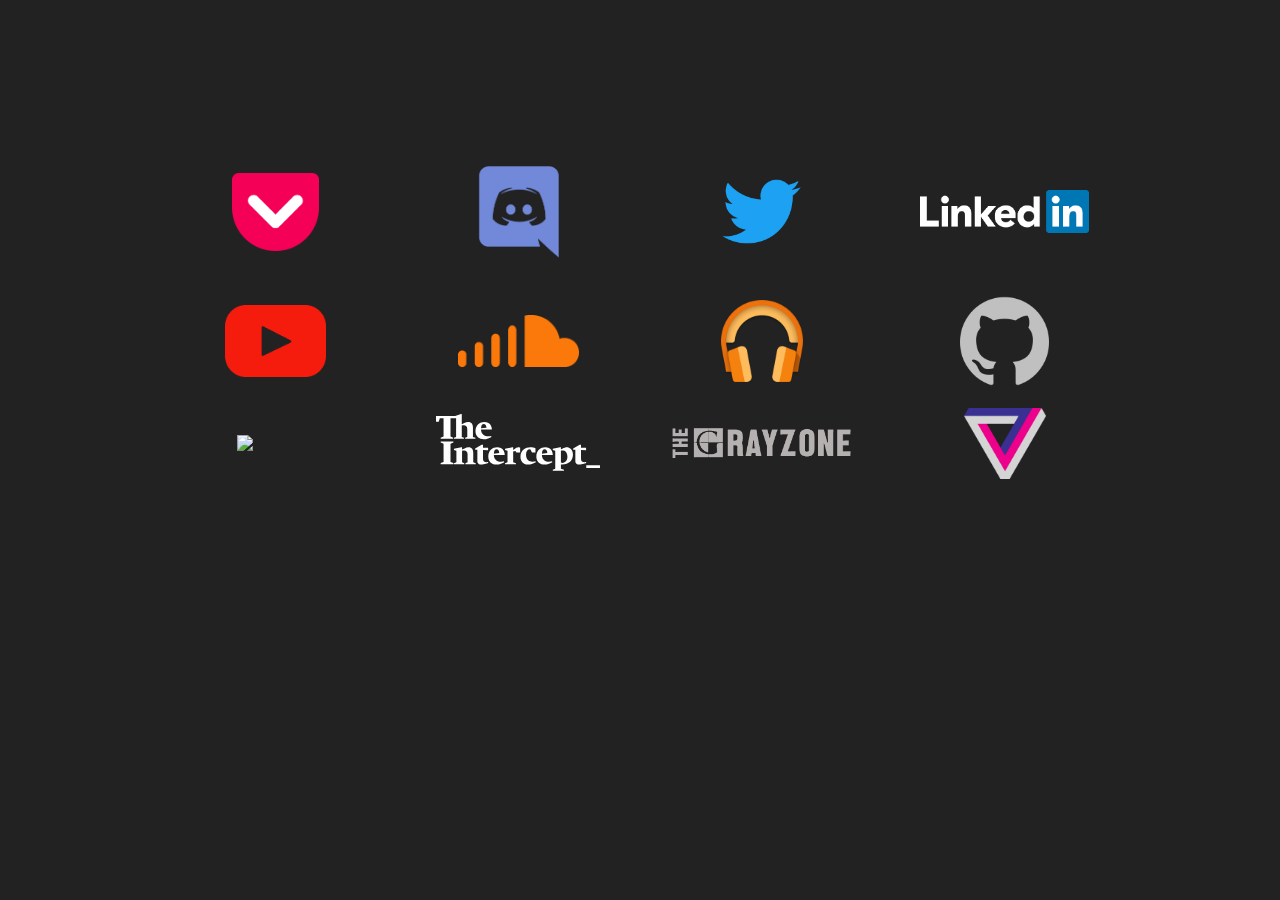
==== index.html @ 9c95bd49 "add ycombinator, move pocket" ====
<!DOCTYPE html>
<html lang="en">

<head>
  <meta charset="UTF-8">
  <title>Start Page</title>
  <meta name="viewport" content="width=device-width, initial=scale=1"/>
  <link href="https://fonts.googleapis.com/css?famile=Open+Sans:400" rel="stylesheet" type="text/css">
  <meta name="robots" content="noindex"/>
  <link rel="stylesheet" type="text/css" href="style.css">
  <title>New Tab</title>
</head>

<body>
  <!-- <div id="grid">
  </div> -->
  <form>
    <input type="text" placeholder="/ search" style="display: none;">
  </form>
  <table>
    <tr>
      <td>
        <a href="https://getpocket.com"> <img src="assets/icons/pocket.png" style="width: 36%;"/> </a>
      </td>
      <td>
        <a href="https://discordapp.com/channels/@me"> <img src="assets/icons/discord.png" style="width: 46%"> </a>
      </td>
      <td>
        <a href="https://twitter.com/home"> <img src="assets/icons/twitter.png" style="width: 52%;"/> </a>
      </td>
      <td>
        <a href="https://linkedin.com"> <img src="assets/icons/linkedin.png" style="width: 70%;"/>  </a>
      </td>
    </tr>
    <tr>
      <td>
        <a href="https://youtube.com/feed/subscriptions"> <img src="assets/icons/youtube.png" style="width: 42%;"/> </a>
      </td>
      <td>
        <a href="https://soundcloud.com/stream"> <img src="assets/icons/soundcloud.png" style="width: 50%;"/> </a>
      </td>
      <td>
        <a href="https://play.google.com/music"> <img src="assets/icons/google-play-music.png" style="width: 34%;"/> </a>
      </td>
      <td>
        <a href="https://github.com"> <img src="assets/icons/github.png" style="width: 37%;"/> </a>
      </td>
    </tr>
    <tr>
      <td>
        <a href="https://news.ycombinator.com/news"> <img src="assets/icons/ycombinator.svg" style="width: 32%;"/> </a>
      </td>
      <td>
        <a href="http://theintercept.com"> <img src="assets/icons/theintercept.svg" style="width: 68%;"/> </a>
      </td>
      <td>
        <a href="http://thegrayzone.com"> <img src="assets/icons/thegrayzone.png" style="width: 74%;"/> </a>
      </td>
      <td>
        <a href="http://theverge.com"> <img src="assets/icons/theverge.png" style="width: 34%;"/> </a>
      </td>
    </tr>
    <tr>
  </table>
</body>

<script type="text/javascript" src="script/script.js"></script>

</html>
---- style.css ----
body {
  background-color: #222222;
  position:         absolute;
  height:           100%;
  width:            100%;
  margin:           0;
}

input,
input[type="text"] {
  position: absolute;
  margin: 5% 15% 0 15%;
  padding: 5px;
  width: 70%;
  font-family: 'Open Sans';
  color: #c7ceda;
  font-size: 14px;
  border-color: transparent;
  height: 2.5em;
  background-color: #333333;
}

table {
  position:         absolute;
  margin:           10% 12% 10% 12%;
  width:            auto;
  border-collapse:  separate;
  border-spacing:   0 20px;
}

/* #grid {
  width: 82%;
} */

td {
  width:            25%;
}

tr {
  height:           30%;
  padding: 5px;
}

img {
  display:          block;
  margin:           auto;
}

img:hover {
  background-color: grey;
  transition:       all 200ms ease-in;
  transform:        scale(1.25);
}
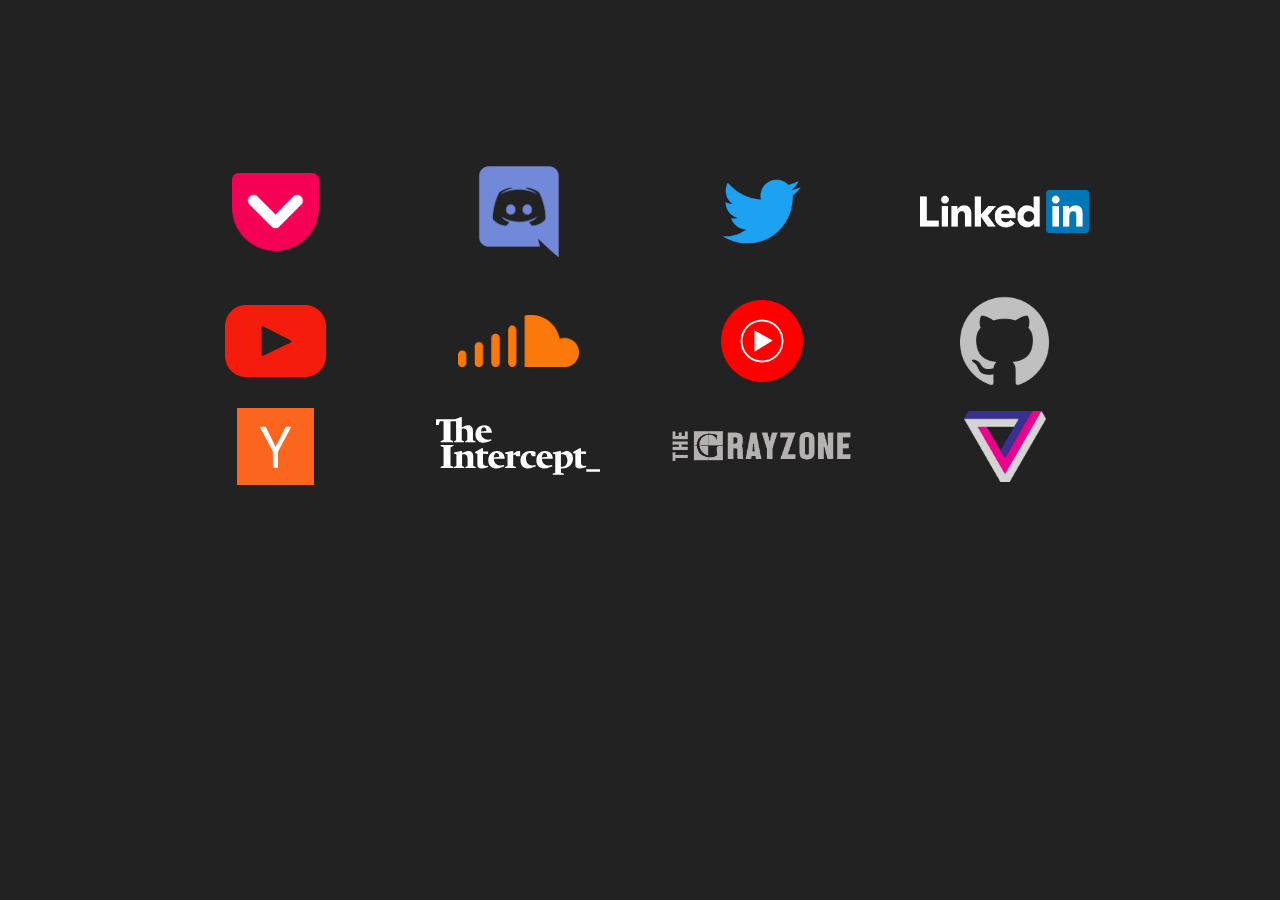
==== commit d3145932: "replace google play music w/youtube music" ====
--- a/index.html
+++ b/index.html
@@ -5,7 +5,7 @@
   <meta charset="UTF-8">
   <title>Start Page</title>
   <meta name="viewport" content="width=device-width, initial=scale=1"/>
-  <link href="https://fonts.googleapis.com/css?famile=Open+Sans:400" rel="stylesheet" type="text/css">
+  <!--<link href="https://fonts.googleapis.com/css?famile=Open+Sans:400" rel="stylesheet" type="text/css">-->
   <meta name="robots" content="noindex"/>
   <link rel="stylesheet" type="text/css" href="style.css">
   <title>New Tab</title>
@@ -13,10 +13,10 @@
 
 <body>
   <!-- <div id="grid">
-  </div> -->
+  </div>
   <form>
     <input type="text" placeholder="/ search" style="display: none;">
-  </form>
+  </form> -->
   <table>
     <tr>
       <td>
@@ -40,7 +40,7 @@
         <a href="https://soundcloud.com/stream"> <img src="assets/icons/soundcloud.png" style="width: 50%;"/> </a>
       </td>
       <td>
-        <a href="https://play.google.com/music"> <img src="assets/icons/google-play-music.png" style="width: 34%;"/> </a>
+        <a href="https://music.youtube.com"> <img src="assets/icons/youtube_music.png" style="width: 34%;"/> </a>
       </td>
       <td>
         <a href="https://github.com"> <img src="assets/icons/github.png" style="width: 37%;"/> </a>
@@ -64,6 +64,6 @@
   </table>
 </body>
 
-<script type="text/javascript" src="script/script.js"></script>
+<!--<script type="text/javascript" src="script/script.js"></script>-->
 
 </html>
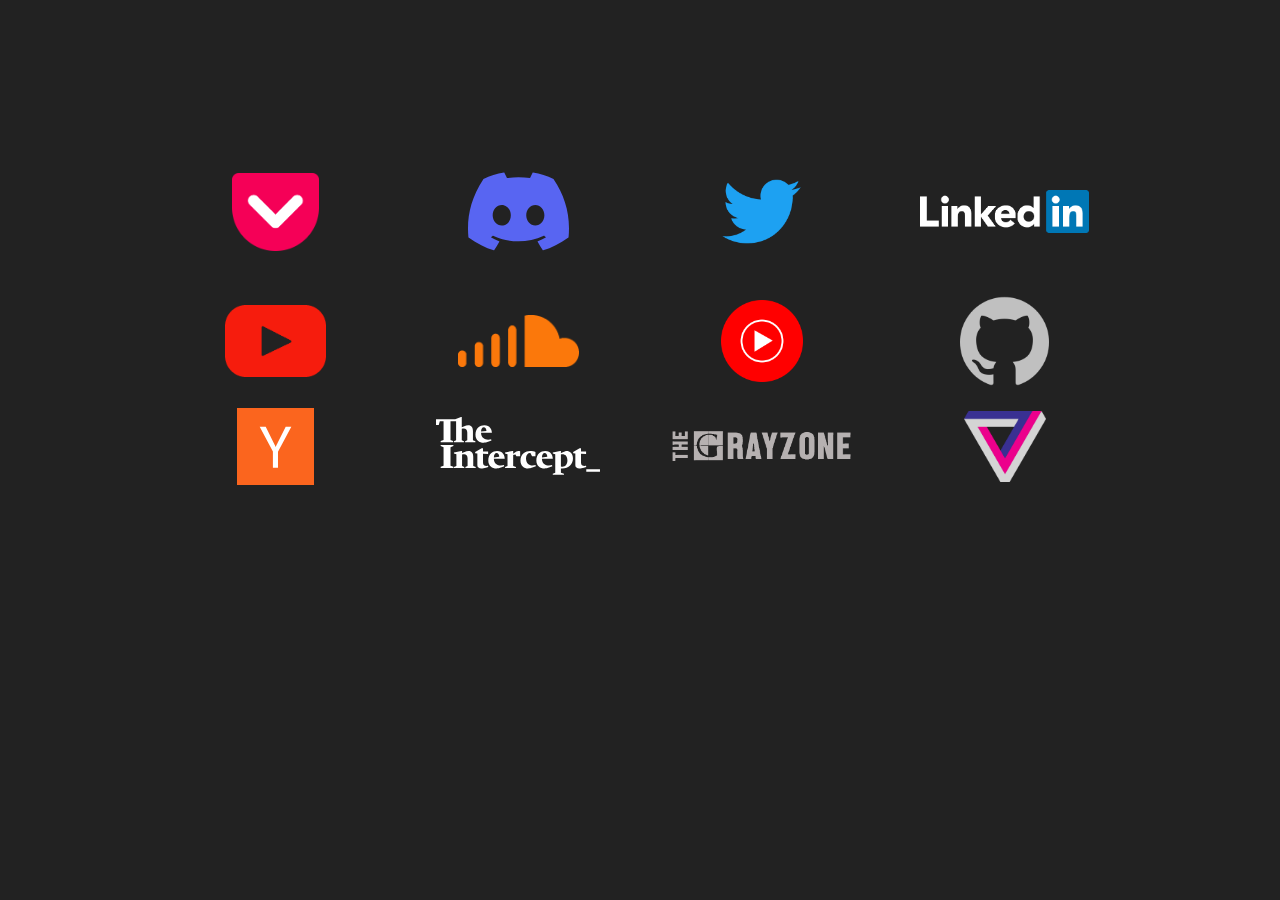
==== commit 67a89244: "updated discord logo" ====
--- a/index.html
+++ b/index.html
@@ -23,7 +23,7 @@
         <a href="https://getpocket.com"> <img src="assets/icons/pocket.png" style="width: 36%;"/> </a>
       </td>
       <td>
-        <a href="https://discordapp.com/channels/@me"> <img src="assets/icons/discord.png" style="width: 46%"> </a>
+        <a href="https://discordapp.com/channels/@me"> <img src="assets/icons/Discord-Logo-Color.svg" style="width: 42%"> </a>
       </td>
       <td>
         <a href="https://twitter.com/home"> <img src="assets/icons/twitter.png" style="width: 52%;"/> </a>
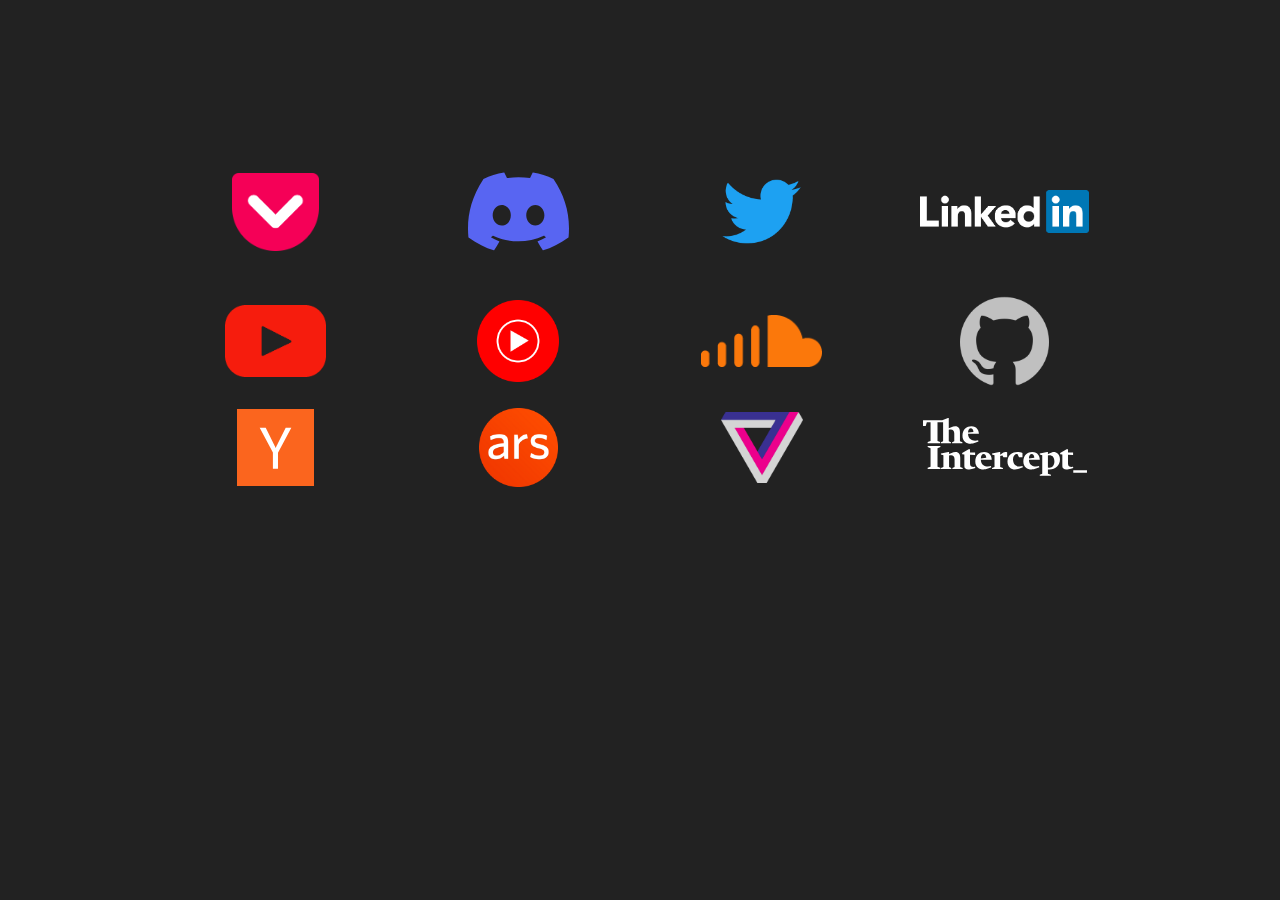
==== commit 7a04597d: "add arstechnica, remove grayzone, reorder" ====
--- a/index.html
+++ b/index.html
@@ -37,10 +37,10 @@
         <a href="https://youtube.com/feed/subscriptions"> <img src="assets/icons/youtube.png" style="width: 42%;"/> </a>
       </td>
       <td>
-        <a href="https://soundcloud.com/stream"> <img src="assets/icons/soundcloud.png" style="width: 50%;"/> </a>
+        <a href="https://music.youtube.com"> <img src="assets/icons/youtube_music.png" style="width: 34%;"/> </a>
       </td>
       <td>
-        <a href="https://music.youtube.com"> <img src="assets/icons/youtube_music.png" style="width: 34%;"/> </a>
+        <a href="https://soundcloud.com/stream"> <img src="assets/icons/soundcloud.png" style="width: 50%;"/> </a>
       </td>
       <td>
         <a href="https://github.com"> <img src="assets/icons/github.png" style="width: 37%;"/> </a>
@@ -51,19 +51,17 @@
         <a href="https://news.ycombinator.com/news"> <img src="assets/icons/ycombinator.svg" style="width: 32%;"/> </a>
       </td>
       <td>
-        <a href="http://theintercept.com"> <img src="assets/icons/theintercept.svg" style="width: 68%;"/> </a>
-      </td>
-      <td>
-        <a href="http://thegrayzone.com"> <img src="assets/icons/thegrayzone.png" style="width: 74%;"/> </a>
+        <a href="https://arstechnica.com"> <img src="assets/icons/ars.png" style="width: 33%;"/> </a>
       </td>
       <td>
         <a href="http://theverge.com"> <img src="assets/icons/theverge.png" style="width: 34%;"/> </a>
+      </td>
+      <td>
+        <a href="http://theintercept.com"> <img src="assets/icons/theintercept.svg" style="width: 68%;"/> </a>
       </td>
     </tr>
     <tr>
   </table>
 </body>
-
 <!--<script type="text/javascript" src="script/script.js"></script>-->
-
 </html>
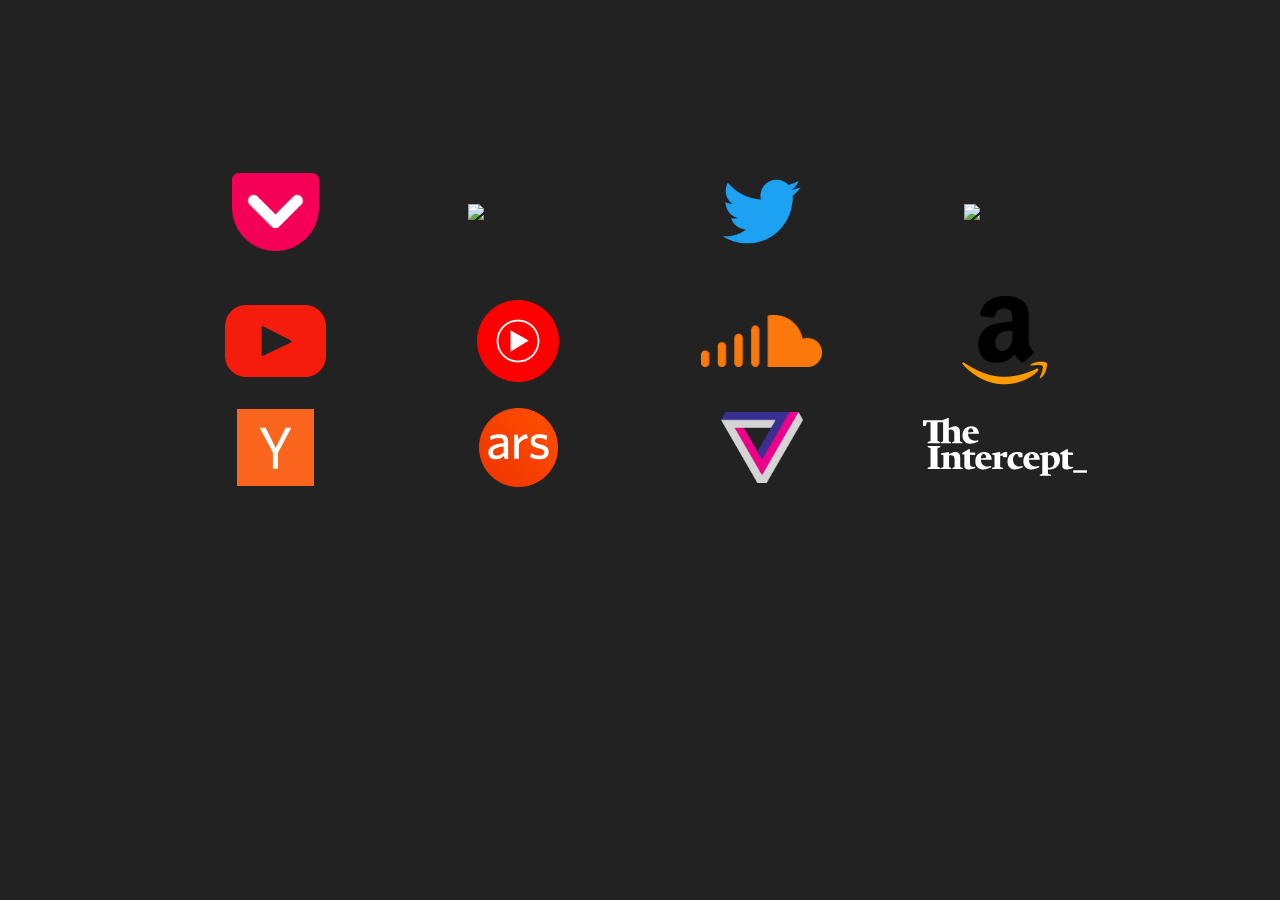
==== commit 6ba15aab: "updated linkedin logo; remove github for amazon" ====
--- a/index.html
+++ b/index.html
@@ -23,13 +23,13 @@
         <a href="https://getpocket.com"> <img src="assets/icons/pocket.png" style="width: 36%;"/> </a>
       </td>
       <td>
-        <a href="https://discordapp.com/channels/@me"> <img src="assets/icons/Discord-Logo-Color.svg" style="width: 42%"> </a>
+        <a href="https://discordapp.com/channels/@me"> <img src="assets/icons/discord.svg" style="width: 42%"> </a>
       </td>
       <td>
         <a href="https://twitter.com/home"> <img src="assets/icons/twitter.png" style="width: 52%;"/> </a>
       </td>
       <td>
-        <a href="https://linkedin.com"> <img src="assets/icons/linkedin.png" style="width: 70%;"/>  </a>
+        <a href="https://linkedin.com"> <img src="assets/icons/linkedin-square.png" style="width: 34%;"/>  </a>
       </td>
     </tr>
     <tr>
@@ -43,7 +43,7 @@
         <a href="https://soundcloud.com/stream"> <img src="assets/icons/soundcloud.png" style="width: 50%;"/> </a>
       </td>
       <td>
-        <a href="https://github.com"> <img src="assets/icons/github.png" style="width: 37%;"/> </a>
+        <a href="https://amazon.com"> <img src="assets/icons/amazon.png" style="width: 37%;background=000"/> </a>
       </td>
     </tr>
     <tr>
--- a/style.css
+++ b/style.css
@@ -51,3 +51,4 @@
   transition:       all 200ms ease-in;
   transform:        scale(1.25);
 }
+
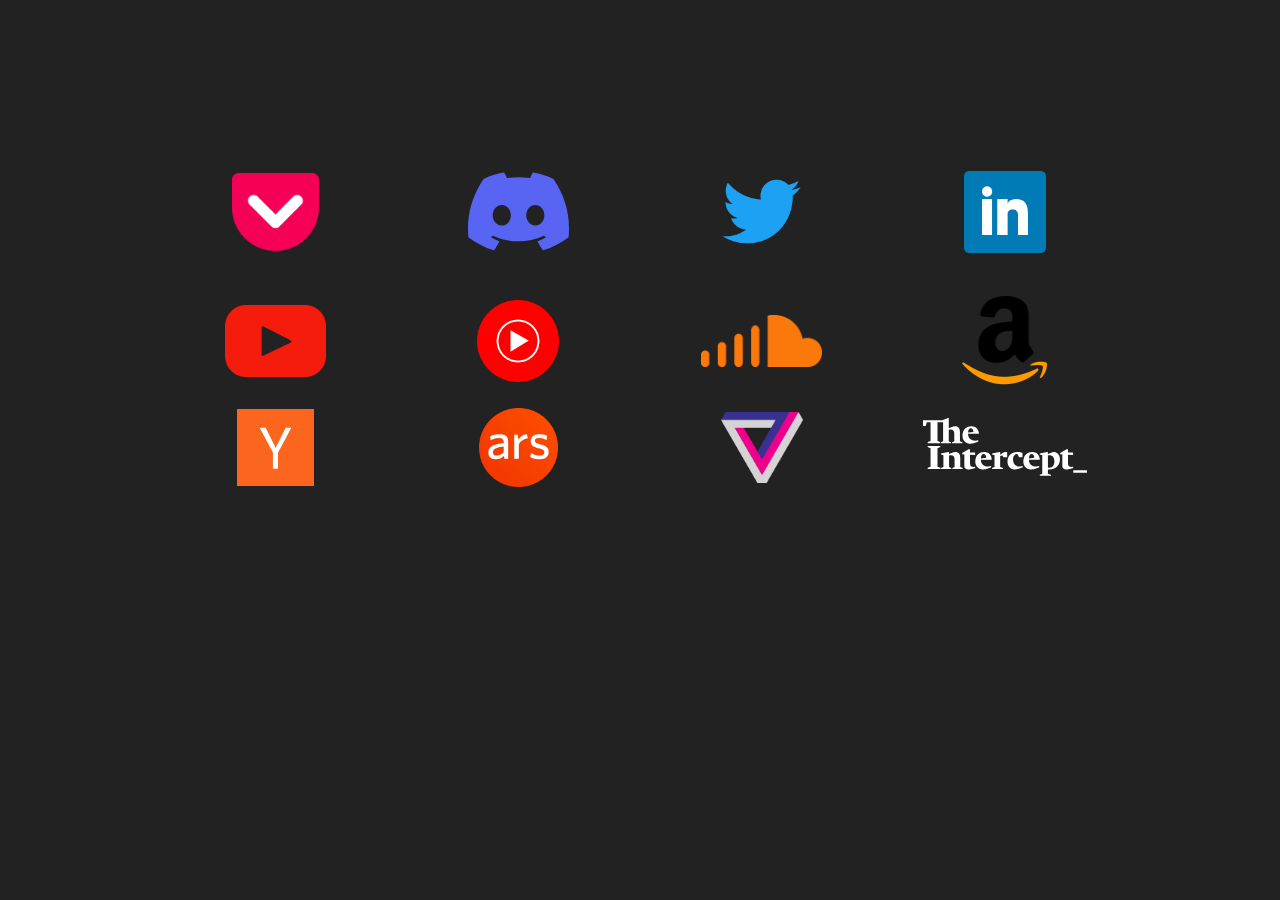
==== commit c1e5784c: "remove unnecessary script" ====
--- a/index.html
+++ b/index.html
@@ -12,11 +12,6 @@
 </head>
 
 <body>
-  <!-- <div id="grid">
-  </div>
-  <form>
-    <input type="text" placeholder="/ search" style="display: none;">
-  </form> -->
   <table>
     <tr>
       <td>
@@ -63,5 +58,4 @@
     <tr>
   </table>
 </body>
-<!--<script type="text/javascript" src="script/script.js"></script>-->
 </html>
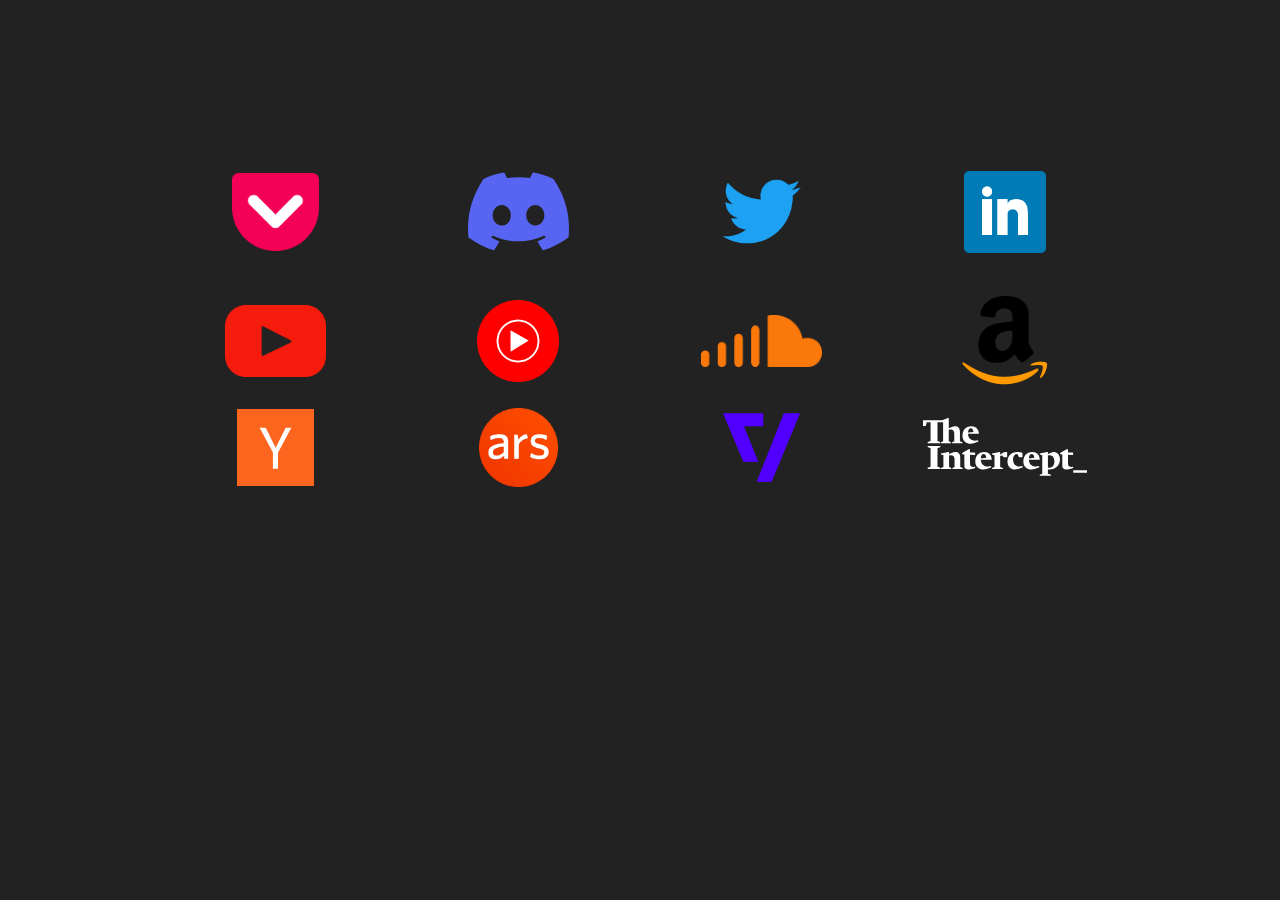
==== commit d83d81ae: "updated the verge asset" ====
--- a/index.html
+++ b/index.html
@@ -49,7 +49,7 @@
         <a href="https://arstechnica.com"> <img src="assets/icons/ars.png" style="width: 33%;"/> </a>
       </td>
       <td>
-        <a href="http://theverge.com"> <img src="assets/icons/theverge.png" style="width: 34%;"/> </a>
+        <a href="http://theverge.com"> <img src="assets/icons/the_verge_new_icon.png" style="width: 32%;"/> </a>
       </td>
       <td>
         <a href="http://theintercept.com"> <img src="assets/icons/theintercept.svg" style="width: 68%;"/> </a>
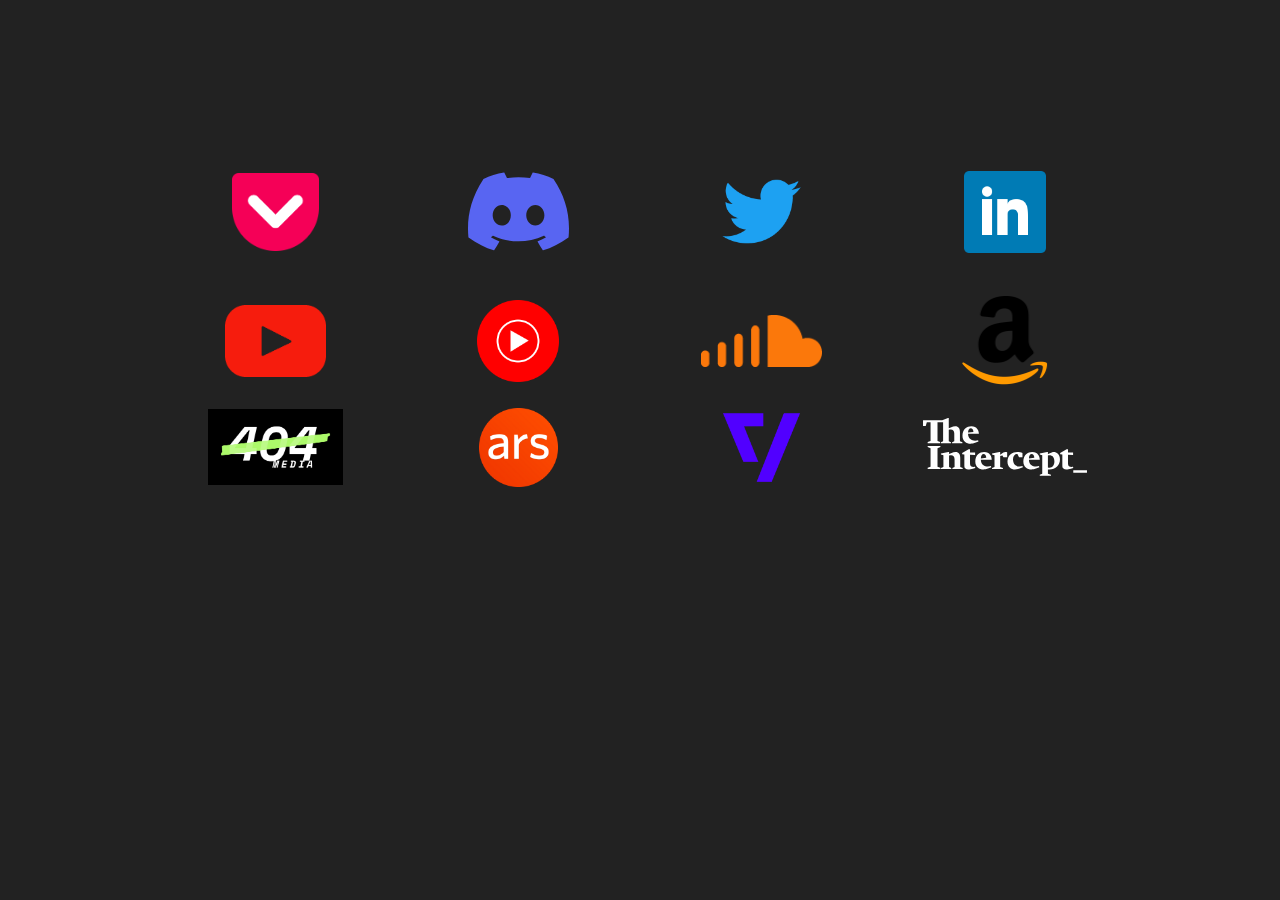
==== commit a725be75: "replace ycombinator with 404media" ====
--- a/index.html
+++ b/index.html
@@ -43,7 +43,7 @@
     </tr>
     <tr>
       <td>
-        <a href="https://news.ycombinator.com/news"> <img src="assets/icons/ycombinator.svg" style="width: 32%;"/> </a>
+        <a href="https://404media.co/"> <img src="assets/icons/404_Media_logo_dark.png" style="width: 56%;"/> </a>
       </td>
       <td>
         <a href="https://arstechnica.com"> <img src="assets/icons/ars.png" style="width: 33%;"/> </a>
